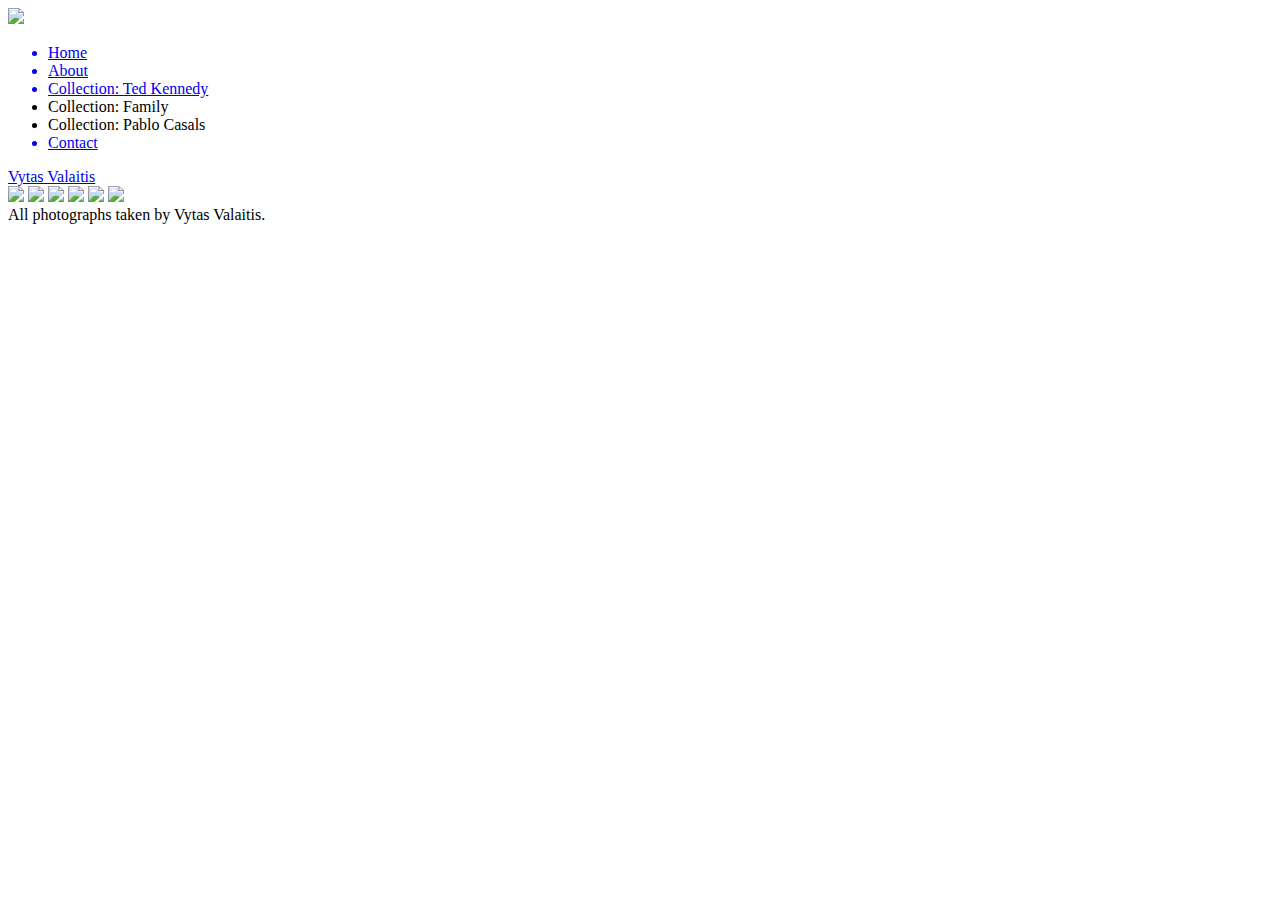
==== index.html @ 7be21285 "index c&p" ====
<!DOCTYPE html>
<html>

<head>

	<title> Vytas Valaitis </title>
	<link rel="stylesheet" type="text/css" href="style.css">
	<link href='https://fonts.googleapis.com/css?family=Open+Sans:400,300,600,700,800' rel='stylesheet' type='text/css'>
	<link href="https://fonts.googleapis.com/css?family=Roboto" rel="stylesheet"> 
	<script src="http://code.jquery.com/jquery-1.11.0.min.js"></script>
	<script src="script.js"></script>
</head>

<body>
	<div id="overlay">
	<img class="button" id="close" src="close.png">
	</div>


	 	<!-- Sidebar Hamburger Icon -->
        <div id = "sidebar-button">
            <b id="nav-toggle">
                <span></span>
            </b>
        </div>


	   <!-- Sidebar -->
        <nav class="sidebar-container">
            <!-- Question 1: Sidebar Code Here -->
            <ul>
            	<a href="index.html"> <li class="sidebar-item"> Home </li> </a>
                <a href="bio.html"> <li class="sidebar-item"> About </li> </a>
                <a href="kennedy.html"> <li class="sidebar-item"> Collection: Ted Kennedy </li> </a> 
               	<li href="" class="sidebar-item"> Collection: Family </li>
               	<li href="" class="sidebar-item"> Collection: Pablo Casals </li>
                <a href="contact.html"> <li class="sidebar-item"> Contact </li> </a>
            </ul>

        </nav>


	<div id="main-container">
		<a href="index.html"> <div id="title"> Vytas Valaitis </div> </a>
		<div id="bio-container">
			<a href="#"></a>

		</div>
		
	
		<div id="content-container" class="FadeInUp">
			<img class="picture" src="img/val153.jpeg">
			<img class="picture" src="img/val155.jpeg">
			<img class="picture" src="img/val151.jpeg">
			<img class="picture" src="img/val152.jpeg">
			<img class="picture" src="img/val150.jpeg">
			<img class="picture" src="img/val154.jpeg">
			
			<div class="end-text"> All photographs taken by Vytas Valaitis. </div>
		</div>

	</div>

	</body>

</body>

</html>
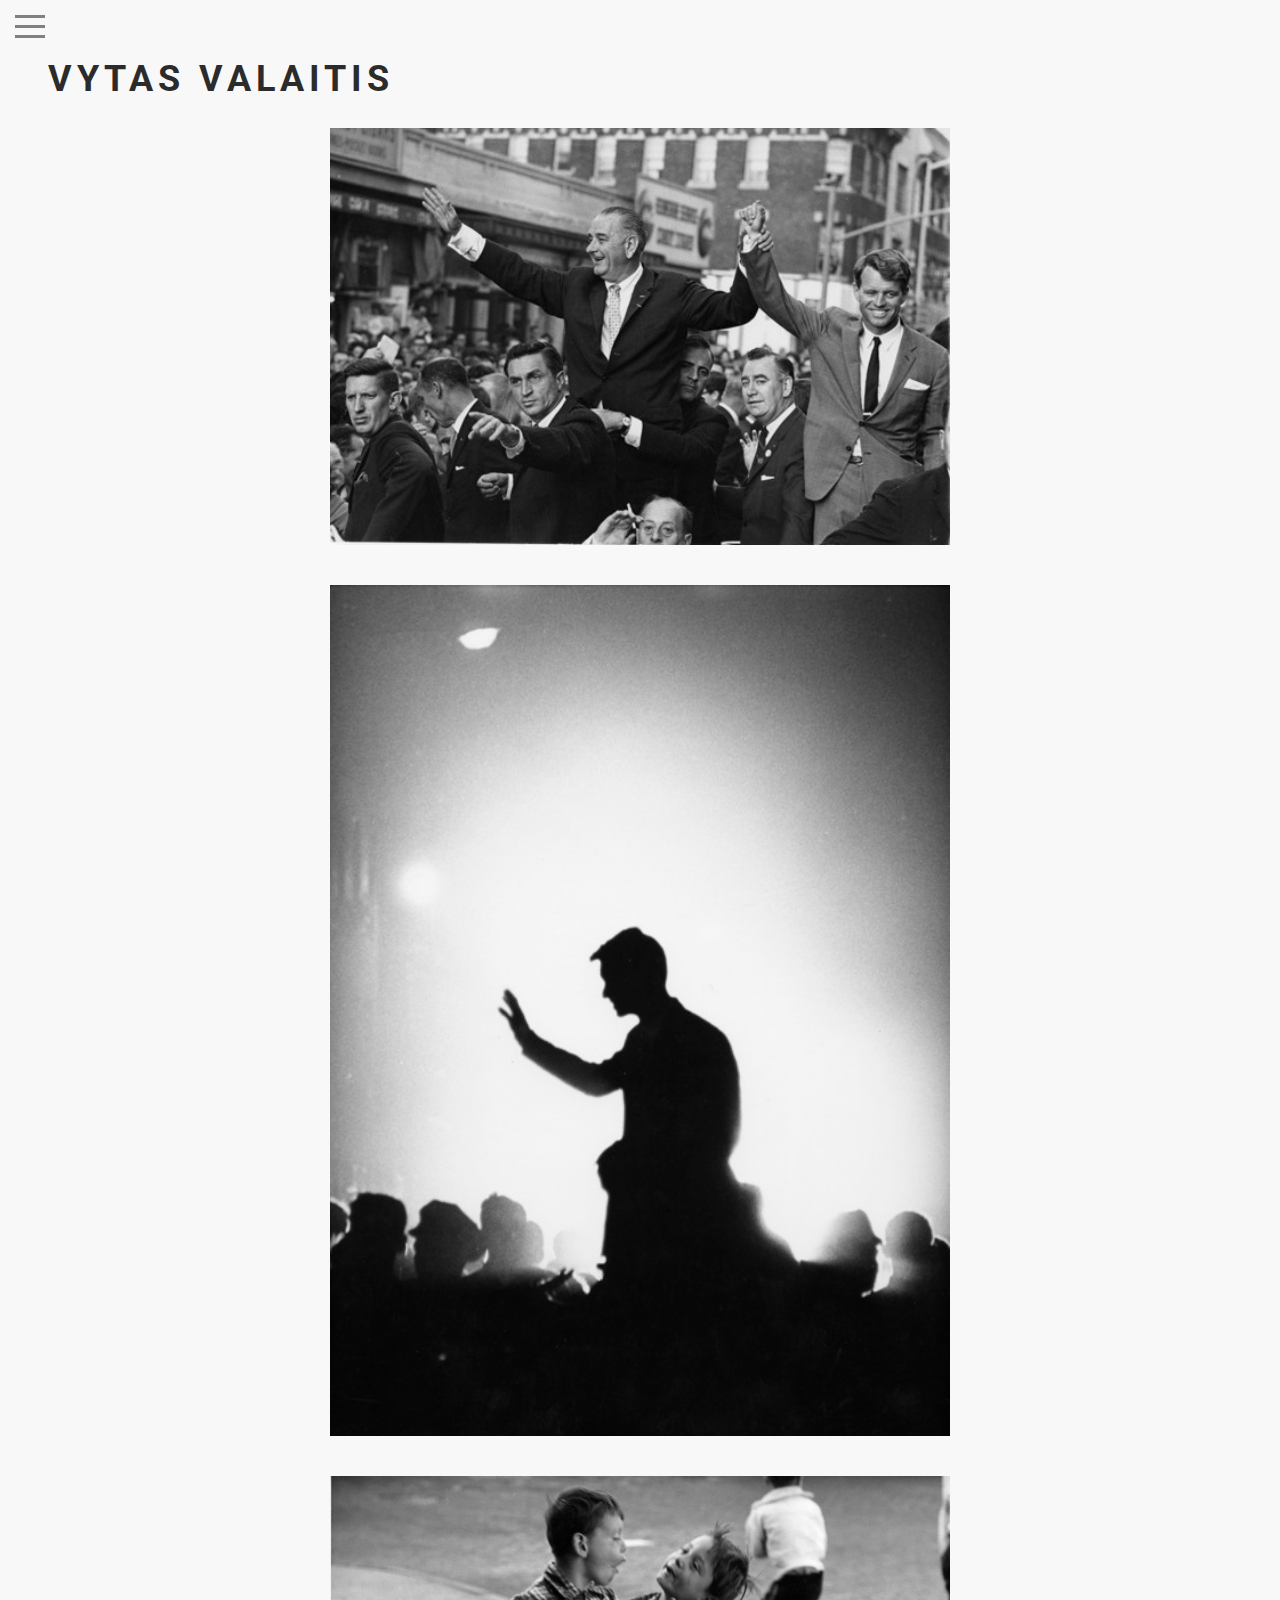
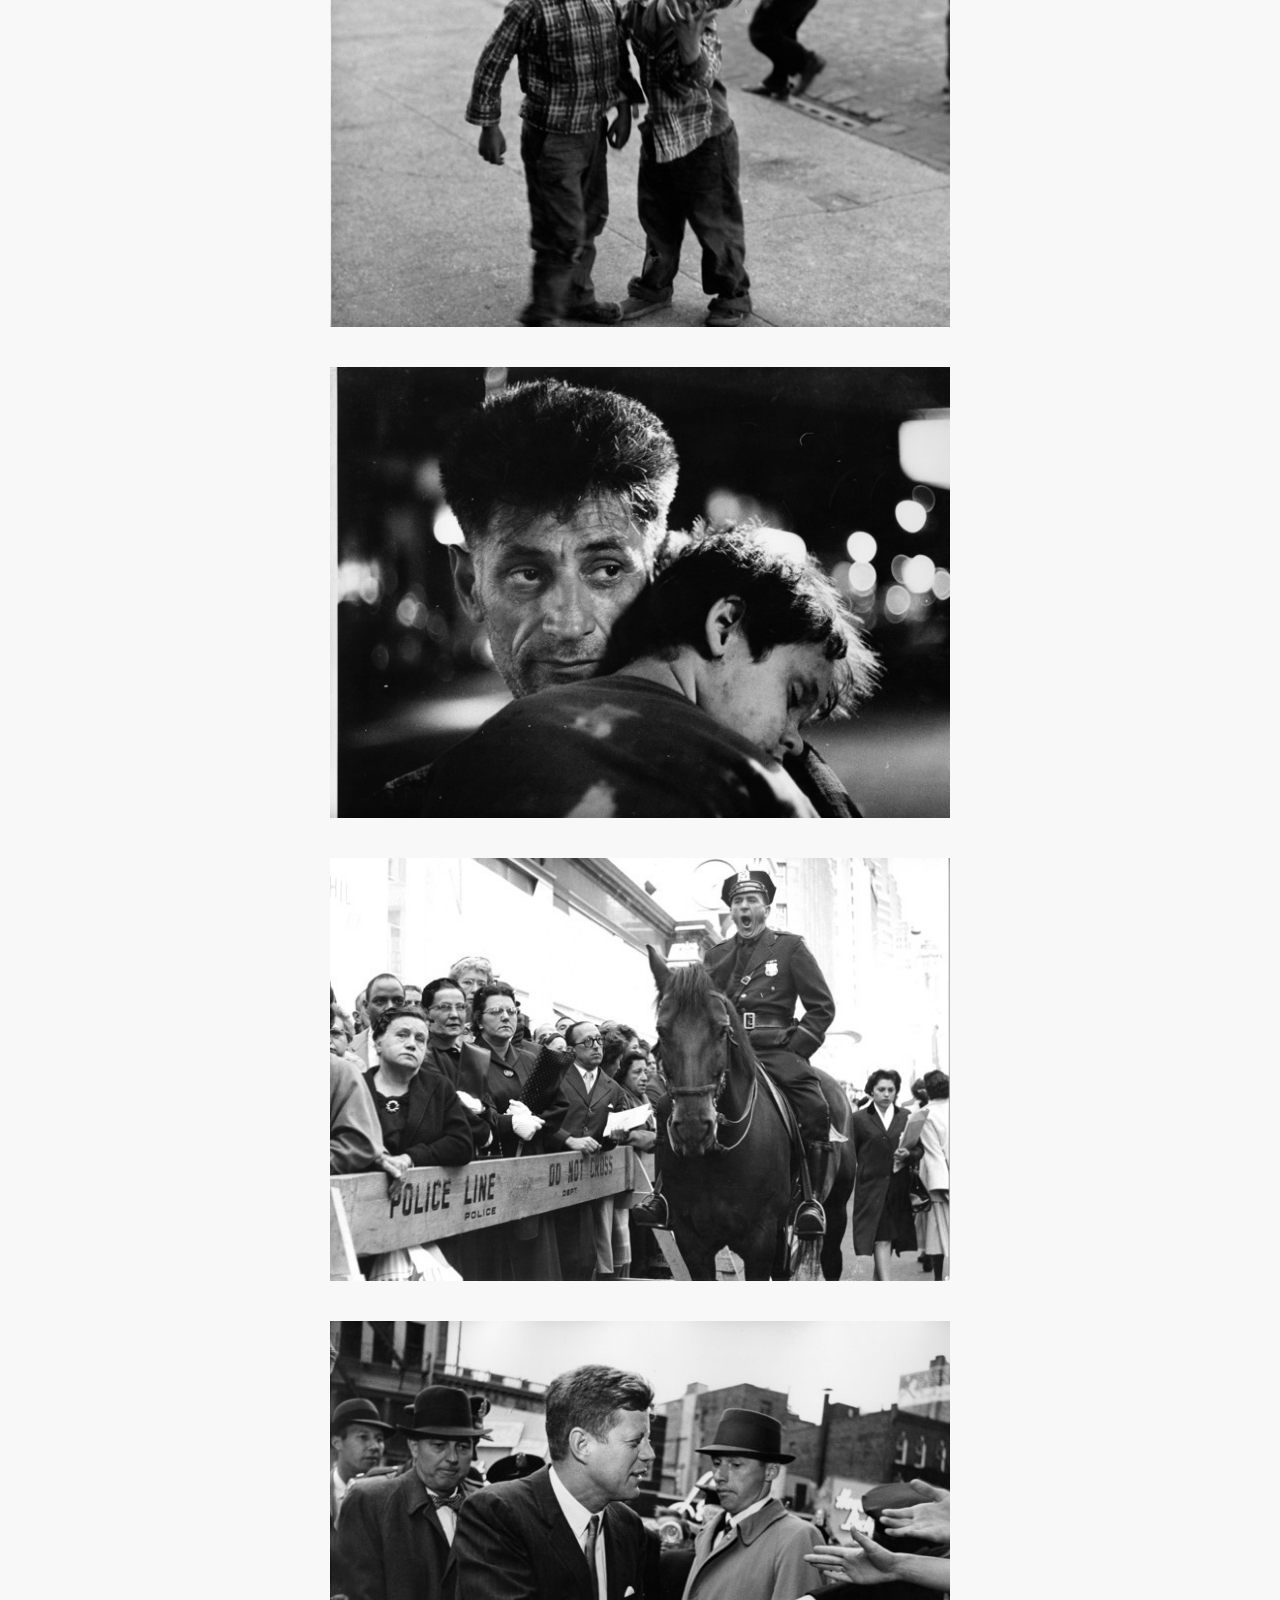
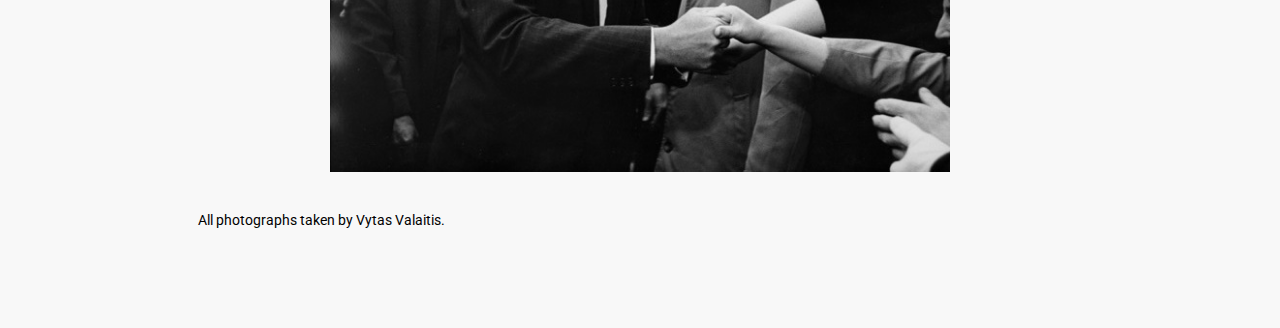
==== commit 81ae9f19: "final" ====
--- a/index.html
+++ b/index.html
@@ -3,7 +3,7 @@
 
 <head>
 
-	<title> Vytas Valaitis </title>
+	<title> Valaitis </title>
 	<link rel="stylesheet" type="text/css" href="style.css">
 	<link href='https://fonts.googleapis.com/css?family=Open+Sans:400,300,600,700,800' rel='stylesheet' type='text/css'>
 	<link href="https://fonts.googleapis.com/css?family=Roboto" rel="stylesheet"> 
--- a/style.css
+++ b/style.css
@@ -0,0 +1,189 @@
+body {
+	padding: 0px;
+	font-family: 'Roboto';
+	background-color: #f8f8f8;
+	font-size: 14px;
+}
+
+#title {
+	padding: 40px;
+	margin-top: 10px;
+	position: absolute;
+	z-index: 10;
+	text-transform: uppercase;
+	font-family: 'Roboto', sans-serif;
+	font-size: 36px;
+	font-weight: 700;
+	letter-spacing: 5px;
+}
+
+a {
+	color: #2b2b2b;
+}
+
+a:visited {
+	color: #2b2b2b;
+}
+
+
+.sidebar-container {
+	padding-top: 30px;
+	position: fixed;
+	width: 280px;
+	height: 100%;
+	background-color: black;
+	-webkit-transform: translateX(-480px);
+	-webkit-transition: all 0.5s;
+}
+
+.sidebar-item {
+	font-weight: 700;
+	font-size: 16px;
+	font-family: 'Roboto', light;
+	color: white;
+	padding: 15px 20px;
+}
+
+li {
+    display: list-item;
+    text-align: -webkit-match-parent;
+}
+
+#nav-toggle { 
+	position: absolute; 
+	left: 50%; top: 50%; 
+}
+
+#nav-toggle {
+	padding: 10px 30px 15px 0px; 
+}
+
+#nav-toggle span, #nav-toggle span:before, #nav-toggle span:after {
+	height: 3px;
+	width: 30px;
+	background: grey;
+	position: absolute;
+	display: block;
+	content: '';
+}
+
+#nav-toggle span:before {
+	top: -10px; 
+}
+
+#nav-toggle span:after {
+	bottom: -10px;
+}
+
+#sidebar-button {
+	position: absolute;
+	z-index: 100;
+	left: 15px;
+	top: 15px;
+	cursor: pointer;
+	-webkit-transition: all .3s;
+	-moz-transition: all .3s;
+	-o-transition: all .3s;
+	transition: all .3s;
+} 
+
+.sidebar-container ul {
+	margin: 0;
+	padding: 0;
+	list-style: none;
+	margin-top: 10px;
+}
+
+
+#main-container {
+	position: relative;
+	-webkit-transition: all .3s;
+	-moz-transition: all .3s;
+	transition: all .3s;
+}
+
+#content-container {
+	margin-top: 80px;
+	position: absolute;
+	margin-left: 15%;
+	display: block;
+	width: 70%;
+	padding-bottom: 100px;
+}
+
+#overlay {
+	display: none;
+	position: fixed;
+	width: 100%;
+	height: 100%;
+	background: rgba(0,0,0,0.75);
+	top: 0px;
+	left: 0px;
+	z-index: 20;
+}
+
+.picture {
+	position: relative;
+	display: block;
+	margin: 40px auto;
+	width: 70%;
+	min-width: 50%;
+	animation: fadein 1s;
+    -moz-animation: fadein 1s; /* Firefox */
+    -webkit-animation: fadein 1s; /* Safari and Chrome */
+    -o-animation: fadein 1s; /* Opera */
+}
+
+.picture:hover {
+	cursor: pointer;
+}
+
+.pic-click {
+	position: fixed;
+	z-index: 21;
+	width: 80%;
+	top: 10%;
+	left: 10%;
+}
+
+.pic-click:hover {
+	cursor: default;
+}
+
+#close {
+	position: fixed;
+	width: 20px;
+	top: 20px;
+	right: 20px;
+}
+
+#close:hover {
+	cursor: pointer;
+}
+
+/* jQ */
+
+.no-scroll {
+	overflow: hidden;
+}
+
+.main-container-active, .button-active {
+	-webkit-transform: translateX(280px);
+	-moz-transform: translateX(280px);
+	transform: translateX(280px);
+}
+
+.sidebar-active {
+	-webkit-transform: translateX(0px);
+	-moz-transform: translateX(0px);
+	-o-transform: translateX(0px);
+}
+
+#contact {
+	margin-top: 80px;
+}
+
+#end-text {
+	margin-right: -50px;
+}
+
